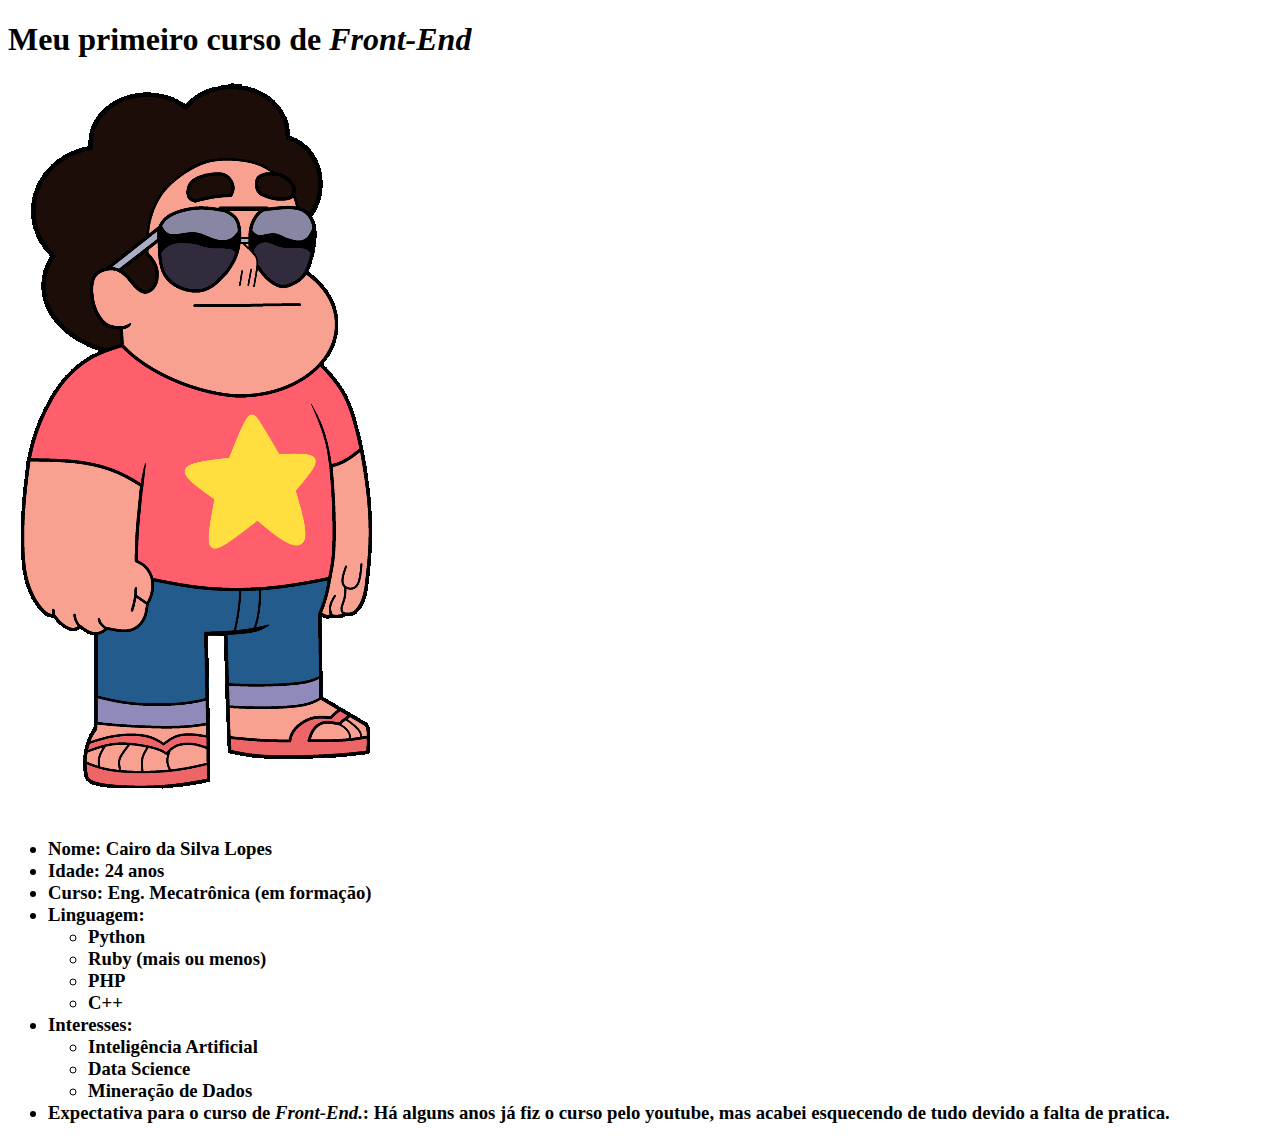
==== index.html @ 6f53677f "Criação da página WEB" ====
<!DOCTYPE html>
<html lang="pt-br" dir="ltr">
  <head>
    <meta http-equiv="X-AU-Compatible" content="IE=edge">

    <meta charset="utf-8">
    <title> Cairo Lopes </title>
    <meta name="author" content="Cairo da Silva Lopes">
    <meta name="description" content="Primeira Atividade HTML">
  </head>
  <body>
    <h1>Meu primeiro curso de <i>Front-End</i></h1>
    <h3>  <img src="steven.png" alt="">
      <ul>
        <li>Nome: Cairo da Silva Lopes</li>
        <li>Idade: 24 anos </li>
        <li>Curso: Eng. Mecatrônica (em formação)</li>
        <li>Linguagem:</li><ul>
          <li>Python</li>
          <li>Ruby (mais ou menos)</li>
          <li> PHP</li>
          <li>C++</li>
        </li>
        </ul>
        <li>Interesses:</li><ul>
          <li>Inteligência Artificial</li>
          <li>Data Science</li>
          <li>Mineração de Dados</li>
        </ul>
        <li>Expectativa para o curso de <i>Front-End.</i>:
        Há alguns anos já fiz o curso pelo youtube, mas acabei esquecendo
        de tudo devido a falta de pratica.</li>
      </ul>

 </h3>
  </body>
</html>
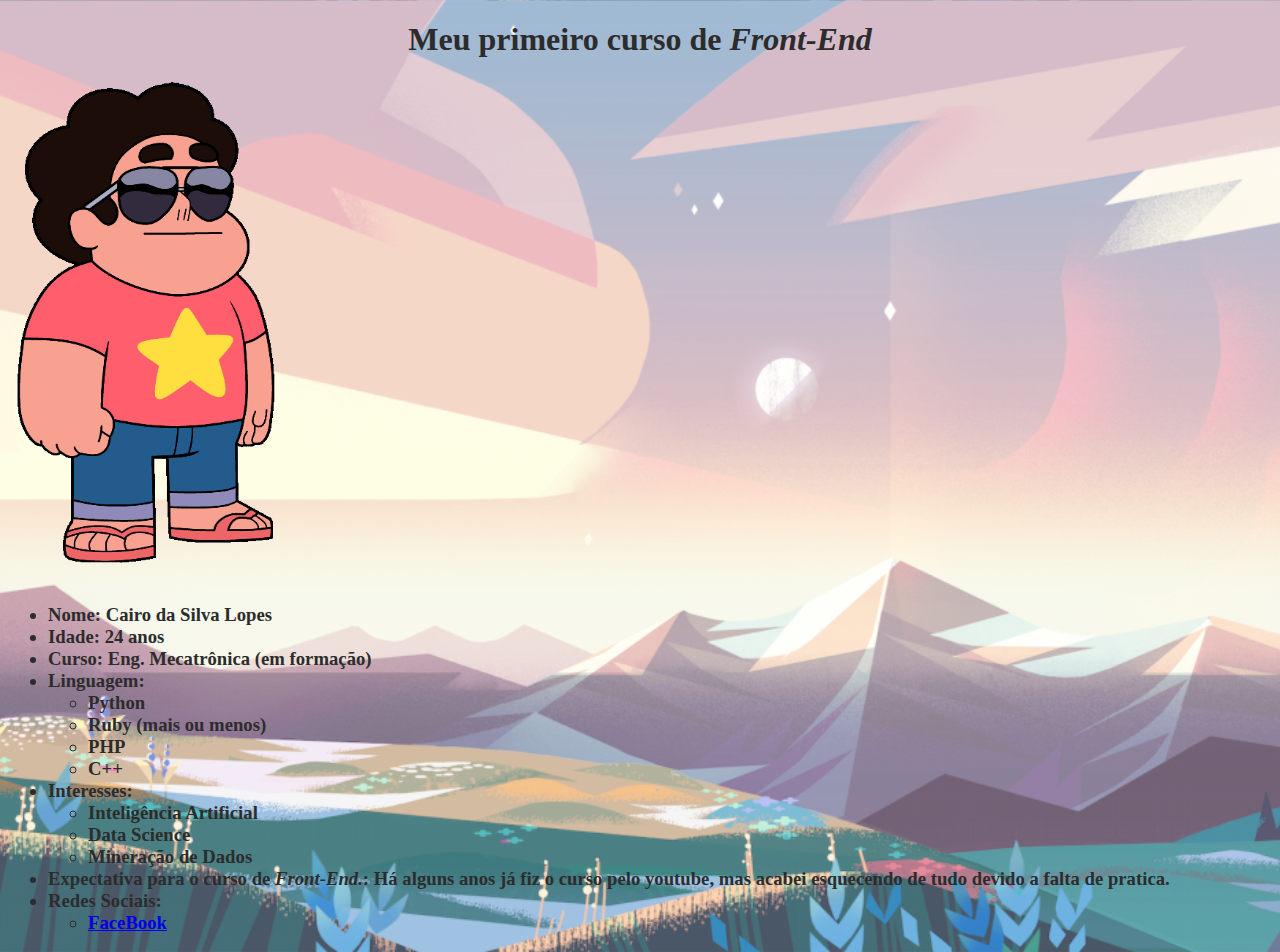
==== commit 0696c467: "Adicinado css no site" ====
--- a/index.html
+++ b/index.html
@@ -7,10 +7,11 @@
     <title> Cairo Lopes </title>
     <meta name="author" content="Cairo da Silva Lopes">
     <meta name="description" content="Primeira Atividade HTML">
+    <link rel="stylesheet" href="style.css">
   </head>
-  <body>
-    <h1>Meu primeiro curso de <i>Front-End</i></h1>
-    <h3>  <img src="steven.png" alt="">
+  <body class="background">
+    <h1 class="element-in-center color-text"> Meu primeiro curso de <i> Front-End </i> </h1>
+    <h3 class="color-text">  <img src="steven.png" height="500" width="300">
       <ul>
         <li>Nome: Cairo da Silva Lopes</li>
         <li>Idade: 24 anos </li>
@@ -30,7 +31,11 @@
         <li>Expectativa para o curso de <i>Front-End.</i>:
         Há alguns anos já fiz o curso pelo youtube, mas acabei esquecendo
         de tudo devido a falta de pratica.</li>
-      </ul>
+        <li>Redes Sociais:</li>
+          <ul>
+          <li><a target="_blank" href="https://www.facebook.com/cairo.silvalopes?ref=bookmarks">FaceBook</a></li>
+        </ul>
+
 
  </h3>
   </body>
--- a/style.css
+++ b/style.css
@@ -0,0 +1,11 @@
+.element-in-center{
+  text-align: center;
+}
+.background{
+  background-image:url("plano.png");
+  background-position: 30% 45%;
+  background-size: cover;
+}
+.color-text{
+  color:#2d2c2d;
+}
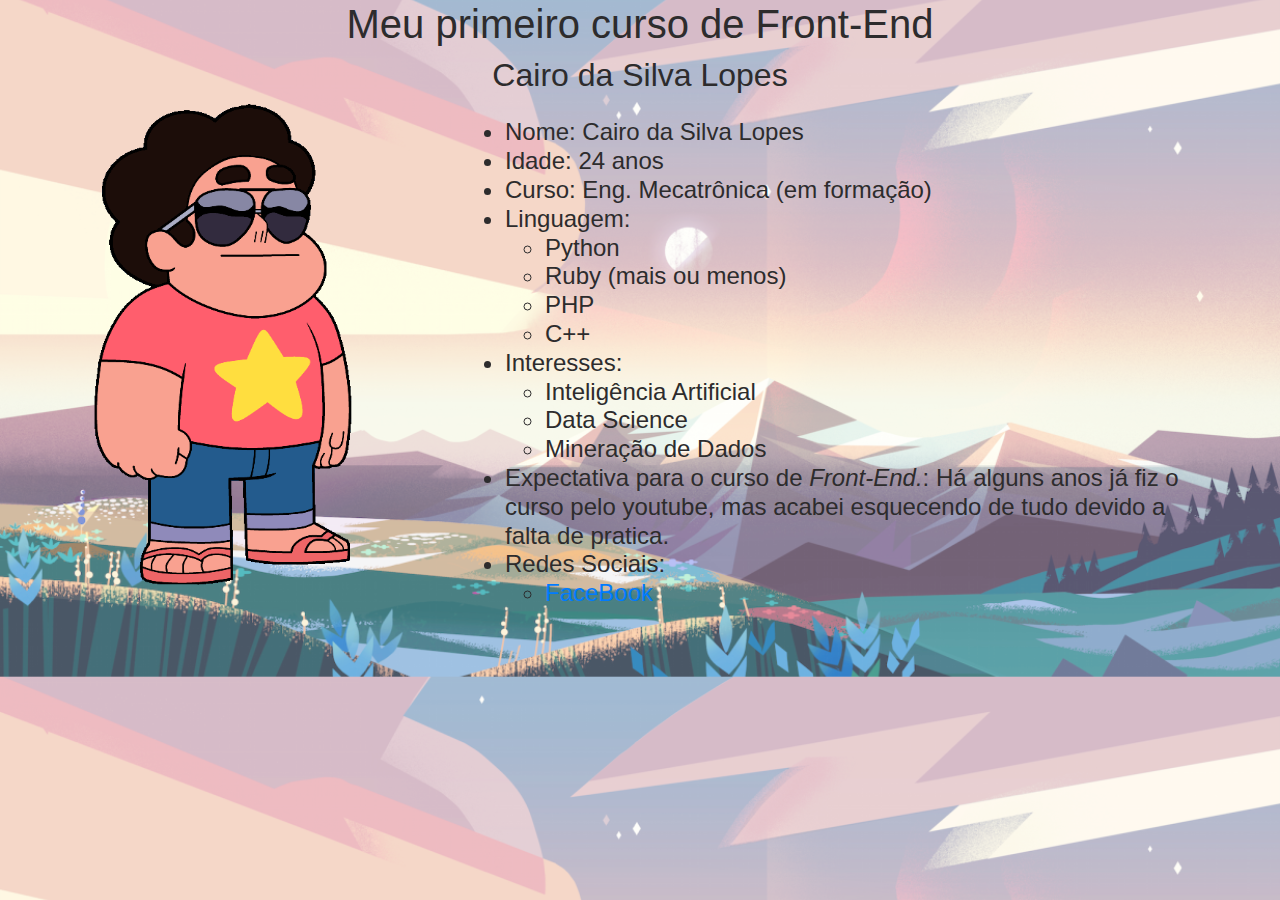
==== commit 2d6baaa7: "Adicinado css no site com bootstrap" ====
--- a/index.html
+++ b/index.html
@@ -7,36 +7,60 @@
     <title> Cairo Lopes </title>
     <meta name="author" content="Cairo da Silva Lopes">
     <meta name="description" content="Primeira Atividade HTML">
-    <link rel="stylesheet" href="style.css">
+    <link rel="stylesheet" href="css/style.css">
+    <link rel="stylesheet" href="vendor/bootstrap/css/bootstrap.css">
   </head>
   <body class="background">
-    <h1 class="element-in-center color-text"> Meu primeiro curso de <i> Front-End </i> </h1>
-    <h3 class="color-text">  <img src="steven.png" height="500" width="300">
-      <ul>
-        <li>Nome: Cairo da Silva Lopes</li>
-        <li>Idade: 24 anos </li>
-        <li>Curso: Eng. Mecatrônica (em formação)</li>
-        <li>Linguagem:</li><ul>
-          <li>Python</li>
-          <li>Ruby (mais ou menos)</li>
-          <li> PHP</li>
-          <li>C++</li>
-        </li>
-        </ul>
-        <li>Interesses:</li><ul>
-          <li>Inteligência Artificial</li>
-          <li>Data Science</li>
-          <li>Mineração de Dados</li>
-        </ul>
-        <li>Expectativa para o curso de <i>Front-End.</i>:
-        Há alguns anos já fiz o curso pelo youtube, mas acabei esquecendo
-        de tudo devido a falta de pratica.</li>
-        <li>Redes Sociais:</li>
-          <ul>
-          <li><a target="_blank" href="https://www.facebook.com/cairo.silvalopes?ref=bookmarks">FaceBook</a></li>
-        </ul>
+    <header>
+      <div class="container-fluid">
+        <h1 class="element-in-center color-text"> Meu primeiro curso de
+          Front-End </h1>
+        <h2 class="element-in-center color-text"> Cairo da Silva Lopes </h2>
+      </div>
+    </header>
+    <section>
+      <div class="container">
+        <div class="row">
+          <div class="col-md-4">
+            <img src="img/steven.png" height="500" width="300">
+          </div>
+          <div class="col-md-8">
+            <p></p>
+            <h4 class="color-text">
+              <ul>
+                <li>Nome: Cairo da Silva Lopes</li>
+                <li>Idade: 24 anos </li>
+                <li>Curso: Eng. Mecatrônica (em formação)</li>
+                <li>Linguagem:</li><ul>
+                  <li>Python</li>
+                  <li>Ruby (mais ou menos)</li>
+                  <li> PHP</li>
+                  <li>C++</li>
+                </li>
+                </ul>
+                <li>Interesses:</li><ul>
+                  <li>Inteligência Artificial</li>
+                  <li>Data Science</li>
+                  <li>Mineração de Dados</li>
+                </ul>
+                <li>Expectativa para o curso de <i>Front-End.</i>:
+                Há alguns anos já fiz o curso pelo youtube, mas acabei
+                esquecendo de tudo devido a falta de pratica.</li>
+                <li>Redes Sociais:</li>
+                  <ul>
+                  <li><a target="_blank"
+                    href="https://www.facebook.com/cairo.silvalopes?ref=bookmarks">
+                    FaceBook</a></li>
+                </ul>
 
 
- </h3>
+         </h4>
+          </div>
+        </div>
+      </div>
+    </section>
+
+    <script src="vendor/bootstrap/js/bootstrap.js"></script>
+    <script src="vendor/jquery/jquery-3.3.1.min.js"></script>
   </body>
 </html>
--- a/css/style.css
+++ b/css/style.css
@@ -0,0 +1,11 @@
+.element-in-center{
+  text-align: center;
+}
+.background{
+  background-image:url("../img/plano.png");
+  background-position: 30% 45%;
+  background-size: cover;
+}
+.color-text{
+  color:#2d2c2d;
+}
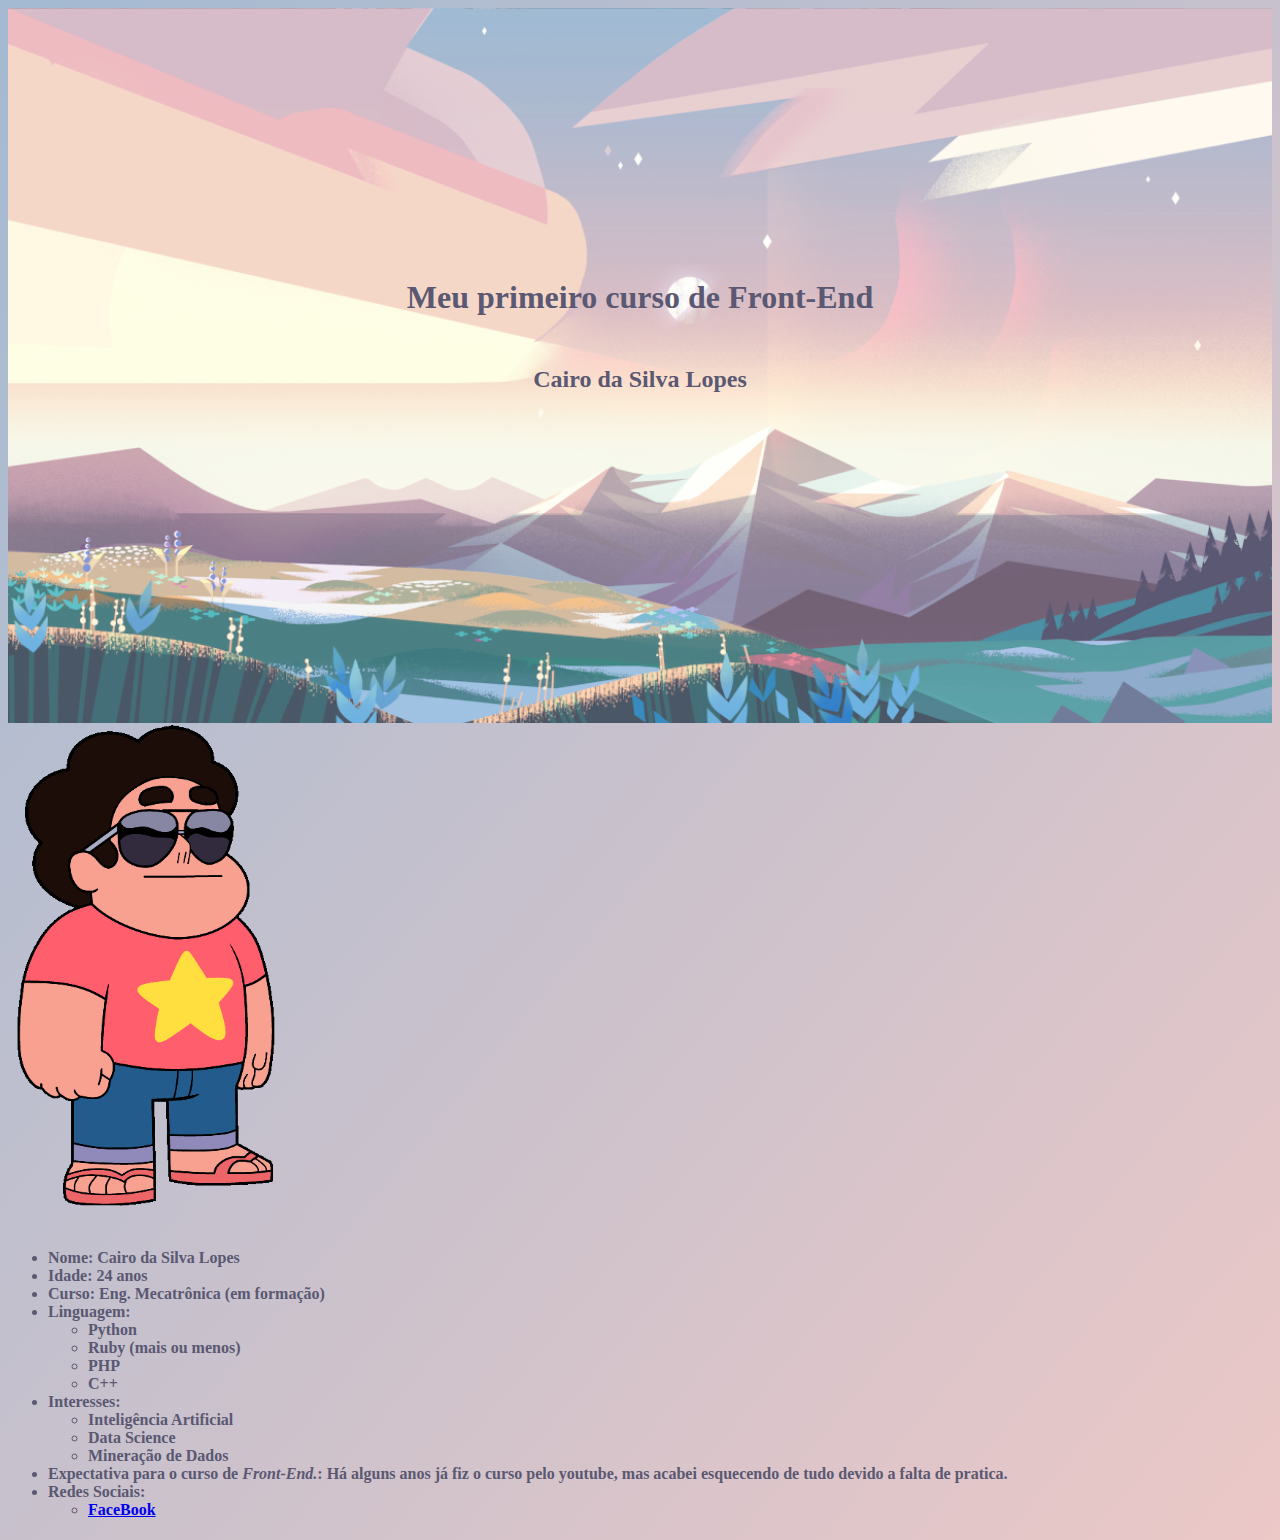
==== commit 91dc6277: "retirada do vendor" ====
--- a/index.html
+++ b/index.html
@@ -8,30 +8,39 @@
     <meta name="author" content="Cairo da Silva Lopes">
     <meta name="description" content="Primeira Atividade HTML">
     <link rel="stylesheet" href="css/style.css">
-    <link rel="stylesheet" href="vendor/bootstrap/css/bootstrap.css">
-  </head>
-  <body class="background">
-    <header>
-      <div class="container-fluid">
+    <link rel="stylesheet" href="https://stackpath.bootstrapcdn.com/bootstrap/4.1.1/css/bootstrap.min.css" integrity="sha384-WskhaSGFgHYWDcbwN70/dfYBj47jz9qbsMId/iRN3ewGhXQFZCSftd1LZCfmhktB" crossorigin="anonymous">
+  <body class="color-background">
+    <header class="background">
+      <div class="container">
+        <div class="intro-text">
+          <h1 class="element-in-center color-text"> Meu primeiro curso de
+            Front-End </h1>
+          <h2 class="element-in-center color-text"> Cairo da Silva Lopes </h2>
+        </div>
+
+      </div>
+      <!-- <div class="container-fluid">
         <h1 class="element-in-center color-text"> Meu primeiro curso de
           Front-End </h1>
         <h2 class="element-in-center color-text"> Cairo da Silva Lopes </h2>
-      </div>
+      </div> -->
     </header>
+
     <section>
       <div class="container">
         <div class="row">
-          <div class="col-md-4">
+          <div class="col-sm-4">
             <img src="img/steven.png" height="500" width="300">
           </div>
-          <div class="col-md-8">
+          <div class="col-sm-8">
             <p></p>
-            <h4 class="color-text">
+            <h4 class="color-text2">
               <ul>
                 <li>Nome: Cairo da Silva Lopes</li>
                 <li>Idade: 24 anos </li>
                 <li>Curso: Eng. Mecatrônica (em formação)</li>
-                <li>Linguagem:</li><ul>
+                <li>Linguagem:</li>
+                <ul>
                   <li>Python</li>
                   <li>Ruby (mais ou menos)</li>
                   <li> PHP</li>
@@ -51,6 +60,7 @@
                   <li><a target="_blank"
                     href="https://www.facebook.com/cairo.silvalopes?ref=bookmarks">
                     FaceBook</a></li>
+                  </ul>
                 </ul>
 
 
@@ -59,8 +69,8 @@
         </div>
       </div>
     </section>
-
-    <script src="vendor/bootstrap/js/bootstrap.js"></script>
-    <script src="vendor/jquery/jquery-3.3.1.min.js"></script>
+    <script src="https://code.jquery.com/jquery-3.3.1.slim.min.js" integrity="sha384-q8i/X+965DzO0rT7abK41JStQIAqVgRVzpbzo5smXKp4YfRvH+8abtTE1Pi6jizo" crossorigin="anonymous"></script>
+    <script src="https://cdnjs.cloudflare.com/ajax/libs/popper.js/1.14.3/umd/popper.min.js" integrity="sha384-ZMP7rVo3mIykV+2+9J3UJ46jBk0WLaUAdn689aCwoqbBJiSnjAK/l8WvCWPIPm49" crossorigin="anonymous"></script>
+    <script src="https://stackpath.bootstrapcdn.com/bootstrap/4.1.1/js/bootstrap.min.js" integrity="sha384-smHYKdLADwkXOn1EmN1qk/HfnUcbVRZyYmZ4qpPea6sjB/pTJ0euyQp0Mk8ck+5T" crossorigin="anonymous"></script>
   </body>
 </html>
--- a/css/style.css
+++ b/css/style.css
@@ -1,11 +1,29 @@
 .element-in-center{
   text-align: center;
+  margin-bottom: 50px;
+}
+.img-circle{
+
 }
 .background{
   background-image:url("../img/plano.png");
   background-position: 30% 45%;
   background-size: cover;
 }
+.color-background{
+  background: linear-gradient( to bottom right , #a3bad2 , #ecc8c7)
+  /* background-color: #a5b9d1; */
+
+}
 .color-text{
-  color:#2d2c2d;
+  /* font-family:arial; */
+  font-weight:bold;
+  color:#5a5872 ;
 }
+.color-text2{
+  color: #5a5872;
+}
+header .intro-text{
+  padding-top: 250px;
+  padding-bottom: 280px;
+}
